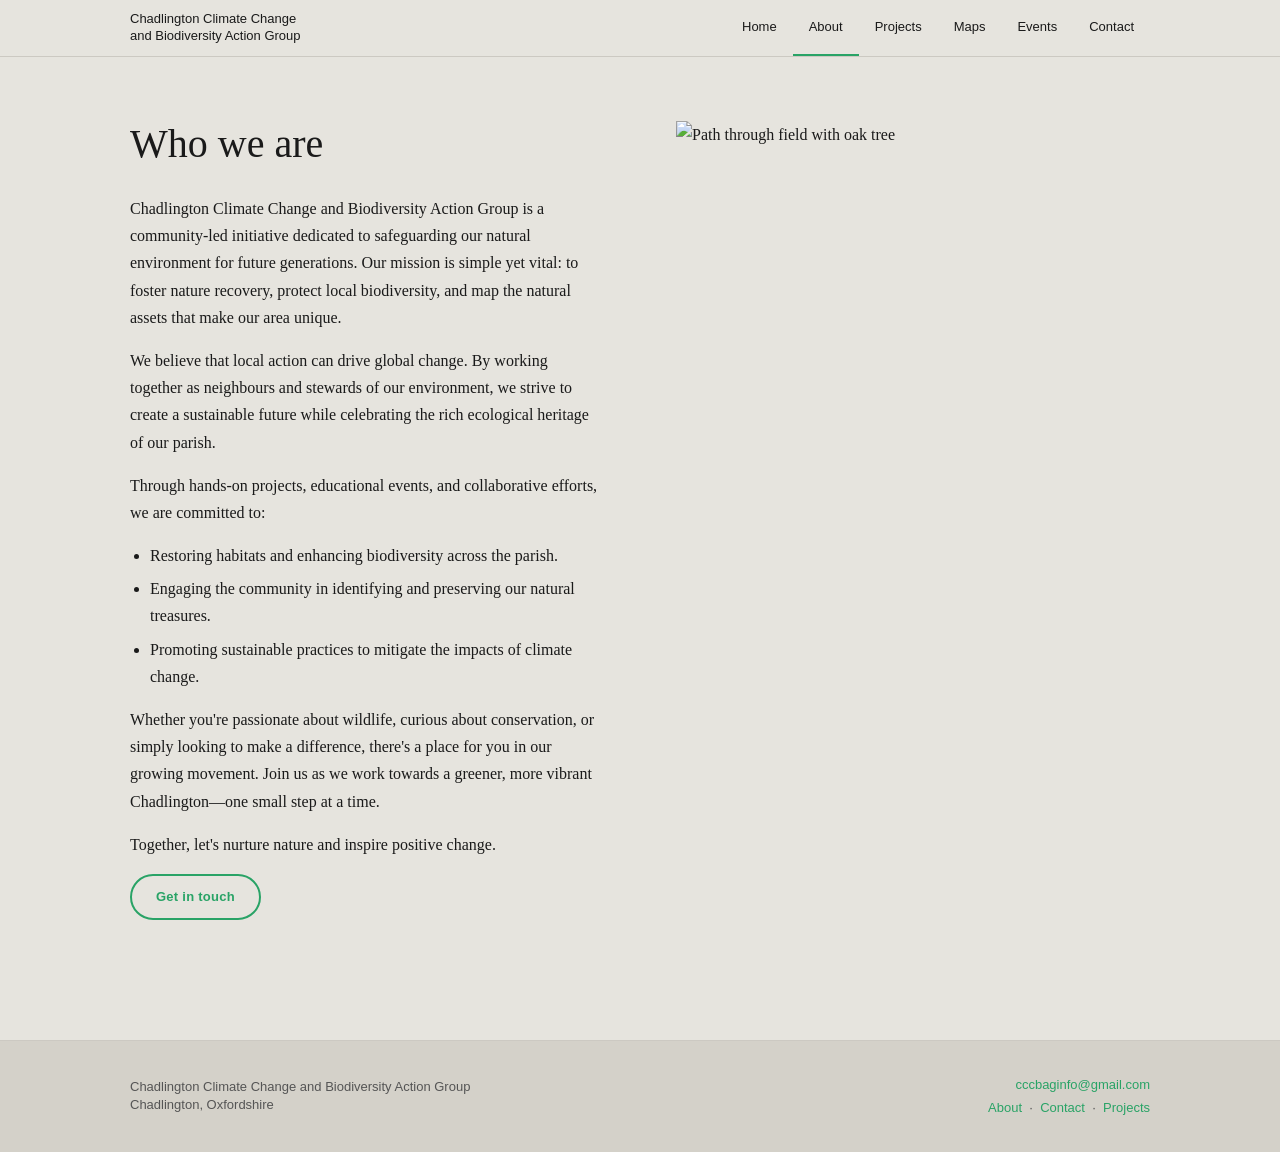
==== about.html @ e1ee6497 "Add files via upload" ====
<!DOCTYPE html>
<html lang="en">
<head>
    <meta charset="UTF-8">
    <meta name="viewport" content="width=device-width, initial-scale=1.0">
    <title>About — Chadlington CCBAG</title>
    <link rel="stylesheet" href="css/style.css">
</head>
<body>

<nav>
    <div class="nav-inner">
        <a class="nav-title" href="index.html">Chadlington Climate Change<br>and Biodiversity Action Group</a>
        <ul class="nav-links">
            <li><a href="index.html">Home</a></li>
            <li><a href="about.html" class="active">About</a></li>
            <li class="has-dropdown">
                <a href="projects.html">Projects</a>
                <ul class="dropdown">
                    <li><a href="butterflies.html">Butterflies &amp; Moths</a></li>
                    <li><a href="water-quality.html">Evenlode Water Quality</a></li>
                </ul>
            </li>
            <li><a href="maps.html">Maps</a></li>
            <li><a href="events.html">Events</a></li>
            <li><a href="contact.html">Contact</a></li>
        </ul>
    </div>
</nav>

<main>
<div class="container">
    <section>
        <div class="two-col">
            <div>
                <h1>Who we are</h1>

                <p>Chadlington Climate Change and Biodiversity Action Group is a community-led initiative dedicated to safeguarding our natural environment for future generations. Our mission is simple yet vital: to foster nature recovery, protect local biodiversity, and map the natural assets that make our area unique.</p>

                <p>We believe that local action can drive global change. By working together as neighbours and stewards of our environment, we strive to create a sustainable future while celebrating the rich ecological heritage of our parish.</p>

                <p>Through hands-on projects, educational events, and collaborative efforts, we are committed to:</p>

                <ul>
                    <li>Restoring habitats and enhancing biodiversity across the parish.</li>
                    <li>Engaging the community in identifying and preserving our natural treasures.</li>
                    <li>Promoting sustainable practices to mitigate the impacts of climate change.</li>
                </ul>

                <p>Whether you're passionate about wildlife, curious about conservation, or simply looking to make a difference, there's a place for you in our growing movement. Join us as we work towards a greener, more vibrant Chadlington—one small step at a time.</p>

                <p>Together, let's nurture nature and inspire positive change.</p>

                <p><a href="contact.html" class="btn btn-outline">Get in touch</a></p>
            </div>

            <div class="photo-stack">
                <img src="images/quail.stolen.footsteps.jpg" alt="Path through field with oak tree">
            </div>
        </div>
    </section>
</div>
</main>

<footer>
    <div class="footer-inner">
        <div class="footer-name">
            Chadlington Climate Change and Biodiversity Action Group<br>
            Chadlington, Oxfordshire
        </div>
        <div class="footer-links">
            <a href="mailto:cccbaginfo@gmail.com">cccbaginfo@gmail.com</a><br>
            <a href="about.html">About</a> &nbsp;·&nbsp;
            <a href="contact.html">Contact</a> &nbsp;·&nbsp;
            <a href="projects.html">Projects</a>
        </div>
    </div>
</footer>

</body>
</html>
---- css/style.css ----
/* =============================================
   CHADLINGTON CCBAG — Shared Stylesheet v2
   ============================================= */

:root {
    --bg:         #e6e4de;
    --bg-card:    #dedad3;
    --green:      #29a366;
    --green-dk:   #1f8050;
    --green-lt:   #e8f5ee;
    --text:       #1a1a1a;
    --text-mid:   #555555;
    --text-light: #888888;
    --border:     #ccc9c2;
}

*, *::before, *::after { box-sizing: border-box; }

body {
    margin: 0;
    padding: 0;
    background: var(--bg);
    color: var(--text);
    font-family: Georgia, 'Times New Roman', serif;
    font-size: 16px;
    line-height: 1.7;
    min-height: 100vh;
    display: flex;
    flex-direction: column;
}

main { flex: 1; }

a { color: var(--green); text-decoration: none; }
a:hover { color: var(--green-dk); text-decoration: underline; }

img { display: block; max-width: 100%; height: auto; }

p { margin: 0 0 1em; }

/* ─────────────────────────────────────────
   NAV
───────────────────────────────────────── */
nav {
    background: var(--bg);
    border-bottom: 1px solid var(--border);
    position: sticky;
    top: 0;
    z-index: 100;
}

.nav-inner {
    max-width: 1100px;
    margin: 0 auto;
    padding: 0 40px;
    display: flex;
    align-items: center;
    justify-content: space-between;
    height: 56px;
}

.nav-title {
    font-family: Arial, Helvetica, sans-serif;
    font-size: 13px;
    color: var(--text);
    text-decoration: none;
    line-height: 1.3;
    max-width: 380px;
    flex-shrink: 0;
}

.nav-title:hover { color: var(--text); text-decoration: none; }

.nav-links {
    display: flex;
    gap: 0;
    list-style: none;
    margin: 0;
    padding: 0;
    height: 100%;
    align-items: stretch;
}

.nav-links > li {
    position: relative;
    display: flex;
    align-items: stretch;
}

.nav-links > li > a {
    font-family: Arial, Helvetica, sans-serif;
    font-size: 13px;
    color: var(--text);
    text-decoration: none;
    padding: 0 16px;
    display: flex;
    align-items: center;
    border-bottom: 2px solid transparent;
    transition: border-color 0.15s;
    white-space: nowrap;
}

.nav-links > li > a:hover,
.nav-links > li > a.active {
    border-bottom-color: var(--green);
    color: var(--text);
    text-decoration: none;
}

/* Dropdown */
.has-dropdown { position: relative; }

.dropdown {
    display: none;
    position: absolute;
    top: 100%;
    left: 0;
    background: white;
    border: 1px solid var(--border);
    border-top: 2px solid var(--green);
    min-width: 200px;
    box-shadow: 0 4px 12px rgba(0,0,0,0.10);
    list-style: none;
    margin: 0;
    padding: 6px 0;
}

.has-dropdown:hover .dropdown { display: block; }

.dropdown li a {
    display: block;
    padding: 9px 20px;
    font-family: Arial, Helvetica, sans-serif;
    font-size: 13px;
    color: var(--text);
    text-decoration: none;
    transition: background 0.1s;
}

.dropdown li a:hover {
    background: var(--green-lt);
    color: var(--green-dk);
    text-decoration: none;
}

/* ─────────────────────────────────────────
   HERO
───────────────────────────────────────── */
.hero {
    position: relative;
    width: 100%;
    height: 320px;
    background-size: cover;
    background-position: center 35%;
    display: flex;
    align-items: center;
    justify-content: center;
    text-align: center;
}

.hero::before {
    content: "";
    position: absolute;
    inset: 0;
    background: linear-gradient(to bottom, rgba(0,0,0,0.15) 0%, rgba(0,0,0,0.45) 100%);
}

.hero-content {
    position: relative;
    color: white;
    padding: 0 30px;
    max-width: 800px;
}

.hero h1 {
    font-family: Georgia, serif;
    font-size: 38px;
    font-weight: 400;
    margin: 0 0 12px;
    line-height: 1.25;
    text-shadow: 0 1px 4px rgba(0,0,0,0.4);
}

.hero p {
    font-size: 17px;
    margin: 0;
    opacity: 0.92;
    text-shadow: 0 1px 3px rgba(0,0,0,0.3);
}

/* ─────────────────────────────────────────
   CONTAINER
───────────────────────────────────────── */
.container {
    max-width: 1100px;
    margin: 0 auto;
    padding: 0 40px;
}

section { margin: 64px 0; }

/* ─────────────────────────────────────────
   HOME — PHOTO GRID
───────────────────────────────────────── */
.photo-grid {
    display: grid;
    grid-template-columns: repeat(4, 1fr);
    gap: 12px;
}

.photo-grid .cell {
    aspect-ratio: 4/3;
    overflow: hidden;
    background: var(--bg-card);
}

.photo-grid .cell img {
    width: 100%;
    height: 100%;
    object-fit: cover;
    transition: transform 0.4s ease;
}

.photo-grid .cell:hover img { transform: scale(1.03); }

/* ─────────────────────────────────────────
   HOME — NAV BOXES
───────────────────────────────────────── */
.nav-boxes {
    display: grid;
    grid-template-columns: repeat(4, 1fr);
    gap: 24px;
    text-align: center;
}

.nav-box {
    padding: 24px 16px;
    border: 1px solid var(--border);
    border-radius: 3px;
    background: rgba(255,255,255,0.35);
    transition: background 0.2s;
}

.nav-box:hover { background: rgba(255,255,255,0.6); }

.nav-box h2 {
    font-family: Arial, sans-serif;
    font-size: 18px;
    font-weight: 600;
    margin: 0 0 8px;
}

.nav-box h2 a {
    color: var(--green);
    text-decoration: underline;
}

.nav-box p {
    font-family: Arial, sans-serif;
    font-size: 13px;
    color: var(--text-mid);
    margin: 0;
    line-height: 1.5;
}

/* ─────────────────────────────────────────
   HOME — OTHER TOPICS
───────────────────────────────────────── */
.other-topics {
    border-top: 1px solid var(--border);
    padding-top: 28px;
    margin-top: 12px;
}

.other-topics h3 {
    font-family: Arial, sans-serif;
    font-size: 15px;
    font-weight: 600;
    margin: 0 0 10px;
}

.other-topics h3 a { color: var(--green); text-decoration: underline; }

.other-topics ul {
    list-style: none;
    margin: 0;
    padding: 0;
    display: flex;
    flex-wrap: wrap;
    gap: 8px 24px;
}

.other-topics ul li a {
    font-family: Arial, sans-serif;
    font-size: 14px;
}

/* ─────────────────────────────────────────
   TWO-COL (About, Contact)
───────────────────────────────────────── */
.two-col {
    display: grid;
    grid-template-columns: 1fr 1fr;
    gap: 72px;
    align-items: start;
}

.two-col h1 {
    font-size: 40px;
    font-weight: 400;
    margin: 0 0 28px;
    line-height: 1.15;
}

.two-col ul {
    padding-left: 20px;
    margin: 0 0 1em;
}

.two-col ul li { margin-bottom: 6px; }

.photo-stack { display: flex; flex-direction: column; gap: 12px; }

/* ─────────────────────────────────────────
   PAGE HEADING (Maps, Projects)
───────────────────────────────────────── */
.page-heading {
    text-align: center;
    max-width: 700px;
    margin: 0 auto 48px;
}

.page-heading h1 {
    font-size: 32px;
    font-weight: 400;
    margin: 0 0 14px;
}

.page-heading p { font-size: 15px; color: var(--text-mid); margin: 0 0 6px; }
.page-heading p.note { font-size: 13px; color: var(--text-light); }

/* ─────────────────────────────────────────
   PROJECTS GRID
───────────────────────────────────────── */
.projects-grid {
    display: grid;
    grid-template-columns: repeat(3, 1fr);
    gap: 28px;
}

.project-card {
    background: rgba(255,255,255,0.4);
    border: 1px solid var(--border);
    border-radius: 3px;
    overflow: hidden;
    transition: box-shadow 0.2s, background 0.2s;
    text-decoration: none;
    color: var(--text);
    display: flex;
    flex-direction: column;
}

.project-card:hover {
    box-shadow: 0 4px 16px rgba(0,0,0,0.10);
    background: rgba(255,255,255,0.65);
    text-decoration: none;
    color: var(--text);
}

.project-card-img {
    aspect-ratio: 16/9;
    overflow: hidden;
    background: var(--bg-card);
}

.project-card-img img {
    width: 100%;
    height: 100%;
    object-fit: cover;
    transition: transform 0.4s ease;
}

.project-card:hover .project-card-img img { transform: scale(1.04); }

.project-card-body {
    padding: 20px 22px 24px;
    flex: 1;
    display: flex;
    flex-direction: column;
}

.project-tag {
    font-family: Arial, sans-serif;
    font-size: 11px;
    font-weight: 700;
    text-transform: uppercase;
    letter-spacing: 0.08em;
    color: var(--green);
    margin-bottom: 8px;
}

.project-card h2 {
    font-family: Georgia, serif;
    font-size: 20px;
    font-weight: 400;
    margin: 0 0 10px;
    line-height: 1.3;
}

.project-card p {
    font-family: Arial, sans-serif;
    font-size: 13px;
    color: var(--text-mid);
    margin: 0 0 16px;
    line-height: 1.6;
    flex: 1;
}

.project-card .read-more {
    font-family: Arial, sans-serif;
    font-size: 13px;
    font-weight: 700;
    color: var(--green);
}

.project-card:hover .read-more { color: var(--green-dk); }

/* Coming soon card */
.project-card.coming-soon {
    opacity: 0.6;
    pointer-events: none;
}

.project-card.coming-soon .project-tag { color: var(--text-light); }

/* ─────────────────────────────────────────
   PROJECT PAGE (individual)
───────────────────────────────────────── */
.project-header {
    margin-bottom: 48px;
}

.breadcrumb {
    font-family: Arial, sans-serif;
    font-size: 13px;
    color: var(--text-light);
    margin-bottom: 16px;
}

.breadcrumb a { color: var(--text-mid); }
.breadcrumb span { margin: 0 6px; }

.project-header h1 {
    font-size: 38px;
    font-weight: 400;
    margin: 0 0 16px;
}

.project-header .lead {
    font-size: 17px;
    color: var(--text-mid);
    max-width: 620px;
    margin: 0;
}

/* ─────────────────────────────────────────
   MAPS PAGE
───────────────────────────────────────── */
.map-label {
    font-family: Arial, sans-serif;
    font-size: 13px;
    color: var(--text-mid);
    text-align: center;
    margin-bottom: 10px;
}

.map-frame-wrapper {
    position: relative;
    width: 100%;
    padding-bottom: 56.25%;
    height: 0;
    border: 1px solid var(--border);
    border-radius: 3px;
    overflow: hidden;
    box-shadow: 0 2px 10px rgba(0,0,0,0.08);
}

.map-frame-wrapper iframe {
    position: absolute;
    top: 0; left: 0;
    width: 100%; height: 100%;
    border: 0;
}

/* ─────────────────────────────────────────
   BUTTERFLIES
───────────────────────────────────────── */
.butterfly-collages {
    display: grid;
    grid-template-columns: 1fr 1fr;
    gap: 24px;
    margin-bottom: 8px;
}

.collage-item .caption {
    font-family: Arial, sans-serif;
    font-size: 12px;
    text-align: center;
    color: var(--text-mid);
    margin-top: 8px;
    line-height: 1.6;
}

.attribution {
    font-family: Arial, sans-serif;
    font-size: 12px;
    text-align: center;
    color: var(--text-light);
    margin: 10px 0 48px;
}

.reads-row {
    display: grid;
    grid-template-columns: 1fr auto;
    gap: 48px;
    align-items: start;
}

.reads-row h3 {
    font-family: Arial, sans-serif;
    font-size: 14px;
    font-weight: 700;
    margin: 0 0 12px;
    color: var(--green);
}

.reads-row ul {
    list-style: none;
    padding: 0;
    margin: 0 0 32px;
}

.reads-row ul li { margin-bottom: 8px; }
.reads-row ul li a { font-family: Arial, sans-serif; font-size: 14px; }

.side-thumb { width: 110px; flex-shrink: 0; }

.species-block { margin-bottom: 20px; }

.species-block h3 {
    font-family: Arial, sans-serif;
    font-size: 14px;
    font-weight: 700;
    margin: 0 0 4px;
}

.species-block p {
    font-family: Arial, sans-serif;
    font-size: 14px;
    color: var(--text-mid);
    margin: 0;
}

/* ─────────────────────────────────────────
   EVENTS
───────────────────────────────────────── */
.event-card {
    display: grid;
    grid-template-columns: 280px 1fr;
    gap: 48px;
    align-items: start;
    padding-bottom: 52px;
    margin-bottom: 52px;
    border-bottom: 1px solid var(--border);
}

.event-card:last-child { border-bottom: none; margin-bottom: 0; padding-bottom: 0; }

.event-poster {
    background: var(--bg-card);
    overflow: hidden;
    border: 1px solid var(--border);
}

.event-poster img { width: 100%; }

.event-details h2 {
    font-size: 22px;
    font-weight: 400;
    margin: 0 0 6px;
    line-height: 1.3;
}

.event-meta {
    font-family: Arial, sans-serif;
    font-size: 13px;
    color: var(--text-light);
    margin: 0 0 16px;
    line-height: 1.6;
}

.event-desc {
    font-family: Arial, sans-serif;
    font-size: 14px;
    color: var(--text-mid);
    margin: 0 0 22px;
    line-height: 1.7;
}

.btn {
    display: inline-block;
    background: var(--green);
    color: white;
    text-decoration: none;
    font-family: Arial, sans-serif;
    font-size: 13px;
    font-weight: 700;
    padding: 10px 24px;
    border-radius: 24px;
    transition: background 0.2s;
    letter-spacing: 0.02em;
}

.btn:hover { background: var(--green-dk); color: white; text-decoration: none; }

.btn-outline {
    background: transparent;
    border: 2px solid var(--green);
    color: var(--green);
}

.btn-outline:hover { background: var(--green); color: white; }

/* ─────────────────────────────────────────
   CONTACT
───────────────────────────────────────── */
.contact-email {
    font-weight: 700;
    font-family: Arial, sans-serif;
}

/* ─────────────────────────────────────────
   FOOTER
───────────────────────────────────────── */
footer {
    background: #d4d1c9;
    border-top: 1px solid var(--border);
    padding: 32px 0;
    margin-top: 40px;
}

.footer-inner {
    max-width: 1100px;
    margin: 0 auto;
    padding: 0 40px;
    display: flex;
    justify-content: space-between;
    align-items: center;
    gap: 20px;
}

.footer-name {
    font-family: Arial, sans-serif;
    font-size: 13px;
    color: var(--text-mid);
    line-height: 1.4;
}

.footer-links {
    font-family: Arial, sans-serif;
    font-size: 13px;
    color: var(--text-mid);
    text-align: right;
    line-height: 1.8;
}

.footer-links a { color: var(--green); }

/* ─────────────────────────────────────────
   RESPONSIVE
───────────────────────────────────────── */
@media (max-width: 860px) {
    .nav-inner { padding: 0 20px; }
    .nav-title { display: none; }
    .nav-links > li > a { padding: 0 10px; font-size: 12px; }

    .hero h1 { font-size: 26px; }
    .hero p { font-size: 14px; }

    .container { padding: 0 20px; }

    .photo-grid { grid-template-columns: 1fr 1fr; gap: 8px; }
    .nav-boxes { grid-template-columns: 1fr 1fr; gap: 16px; }
    .two-col { grid-template-columns: 1fr; gap: 36px; }
    .two-col h1 { font-size: 30px; }
    .projects-grid { grid-template-columns: 1fr 1fr; }
    .butterfly-collages { grid-template-columns: 1fr; }
    .reads-row { grid-template-columns: 1fr; }
    .event-card { grid-template-columns: 1fr; gap: 24px; }
    .footer-inner { flex-direction: column; text-align: center; }
    .footer-links { text-align: center; }
}

@media (max-width: 560px) {
    .nav-links > li > a { padding: 0 7px; font-size: 11px; }
    .photo-grid { grid-template-columns: 1fr 1fr; }
    .nav-boxes { grid-template-columns: 1fr; }
    .projects-grid { grid-template-columns: 1fr; }
    section { margin: 40px 0; }
}
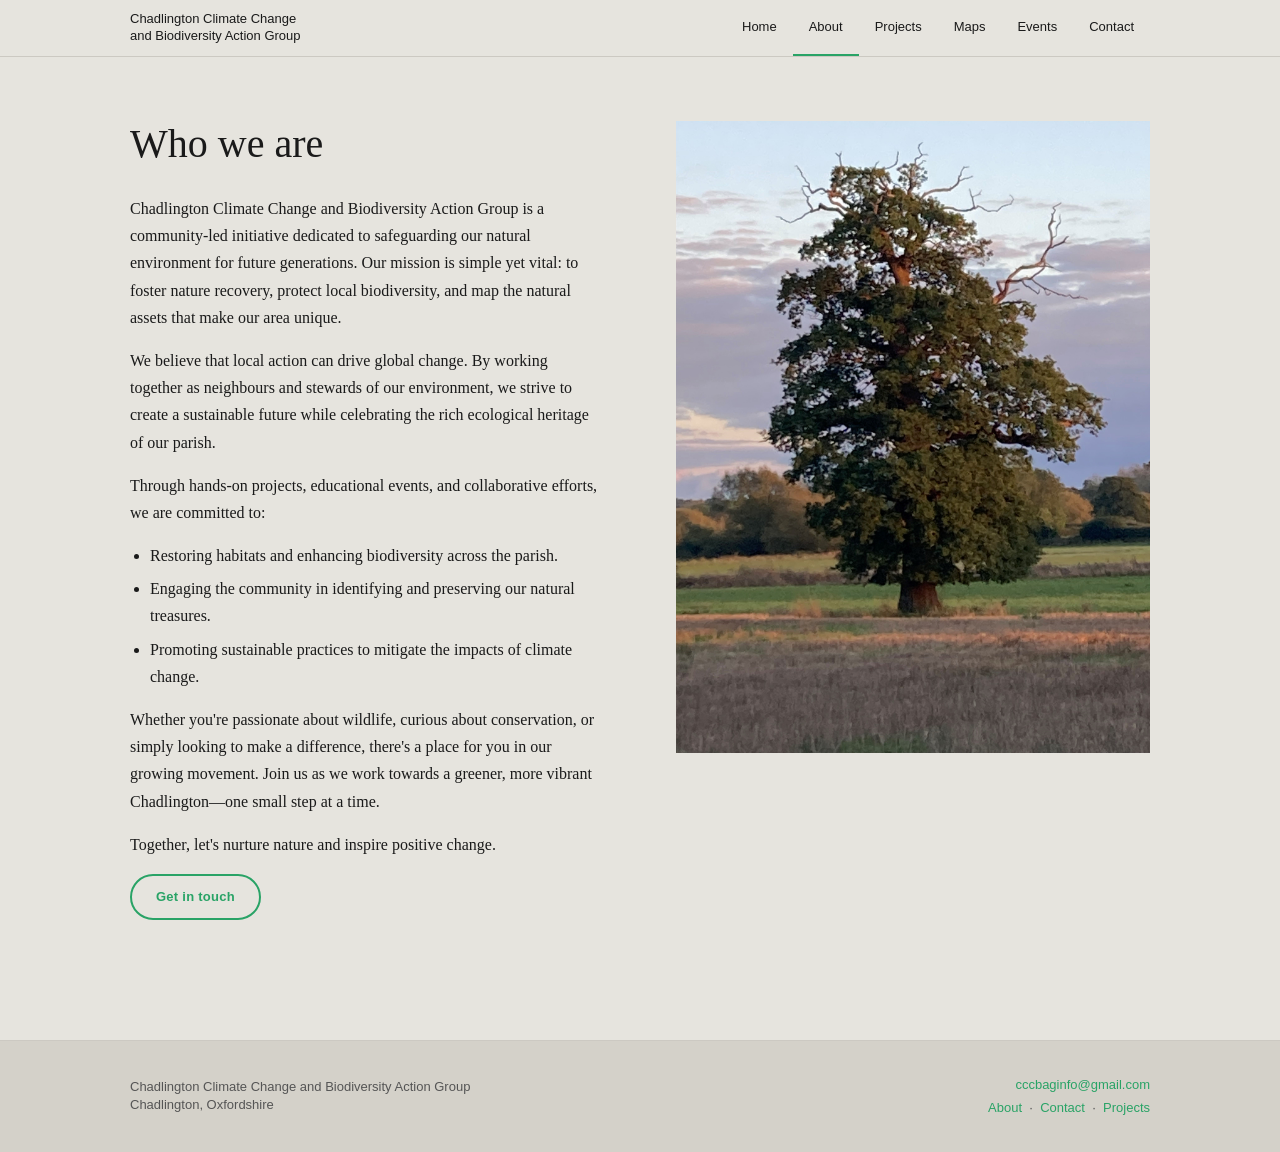
==== commit b1a2bcb2: "Add files via upload" ====
--- a/about.html
+++ b/about.html
@@ -4,6 +4,7 @@
     <meta charset="UTF-8">
     <meta name="viewport" content="width=device-width, initial-scale=1.0">
     <title>About — Chadlington CCBAG</title>
+    <link rel="icon" type="image/svg+xml" href="assets/images/favicon.svg">
     <link rel="stylesheet" href="css/style.css">
 </head>
 <body>
@@ -55,7 +56,7 @@
             </div>
 
             <div class="photo-stack">
-                <img src="images/quail.stolen.footsteps.jpg" alt="Path through field with oak tree">
+                <img src="assets/images/quail.stolen.footsteps.jpg" alt="Path through field with oak tree">
             </div>
         </div>
     </section>
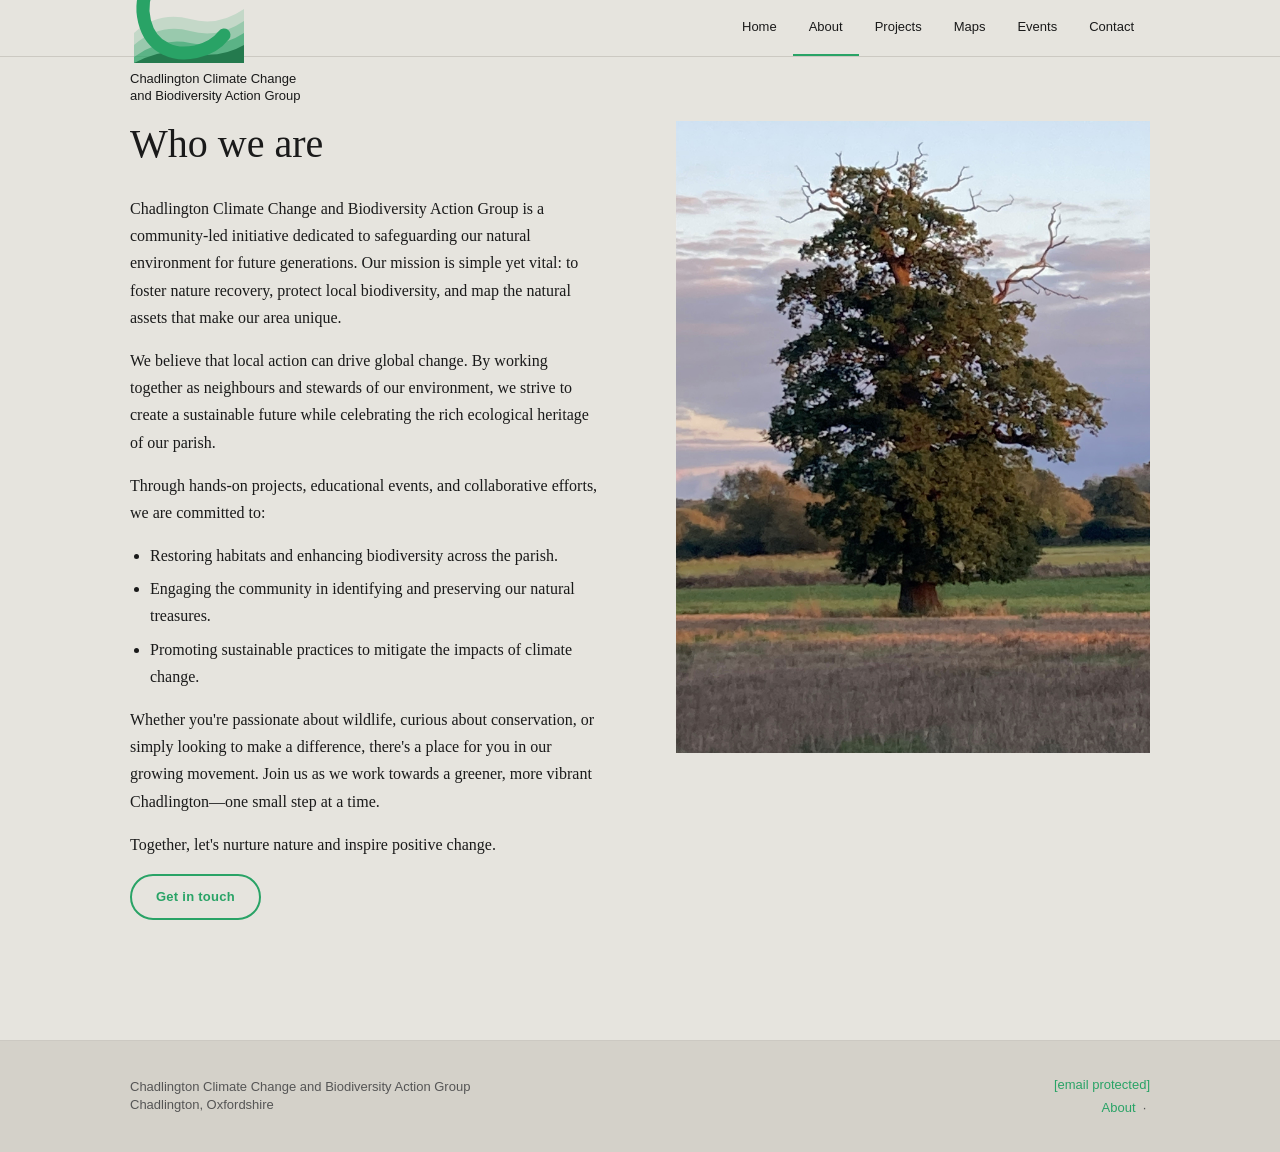
==== commit 73566f6d: "Add files via upload" ====
--- a/about.html
+++ b/about.html
@@ -11,7 +11,7 @@
 
 <nav>
     <div class="nav-inner">
-        <a class="nav-title" href="index.html">Chadlington Climate Change<br>and Biodiversity Action Group</a>
+        <a class="nav-title" href="index.html"><img src="assets/images/favicon.svg" alt="Chadlington CCBAG" height="36" style="vertical-align:middle; margin-right:10px;">Chadlington Climate Change<br>and Biodiversity Action Group</a>
         <ul class="nav-links">
             <li><a href="index.html">Home</a></li>
             <li><a href="about.html" class="active">About</a></li>
@@ -70,13 +70,6 @@
             Chadlington, Oxfordshire
         </div>
         <div class="footer-links">
-            <a href="mailto:cccbaginfo@gmail.com">cccbaginfo@gmail.com</a><br>
+            <a href="/cdn-cgi/l/email-protection#462525252427212f28202906212b272f2a6825292b"><span class="__cf_email__" data-cfemail="c1a2a2a2a3a0a6a8afa7ae81a6aca0a8adefa2aeac">[email&#160;protected]</span></a><br>
             <a href="about.html">About</a> &nbsp;·&nbsp;
-            <a href="contact.html">Contact</a> &nbsp;·&nbsp;
-            <a href="projects.html">Projects</a>
-        </div>
-    </div>
-</footer>
-
-</body>
-</html>
+            <a href="contac
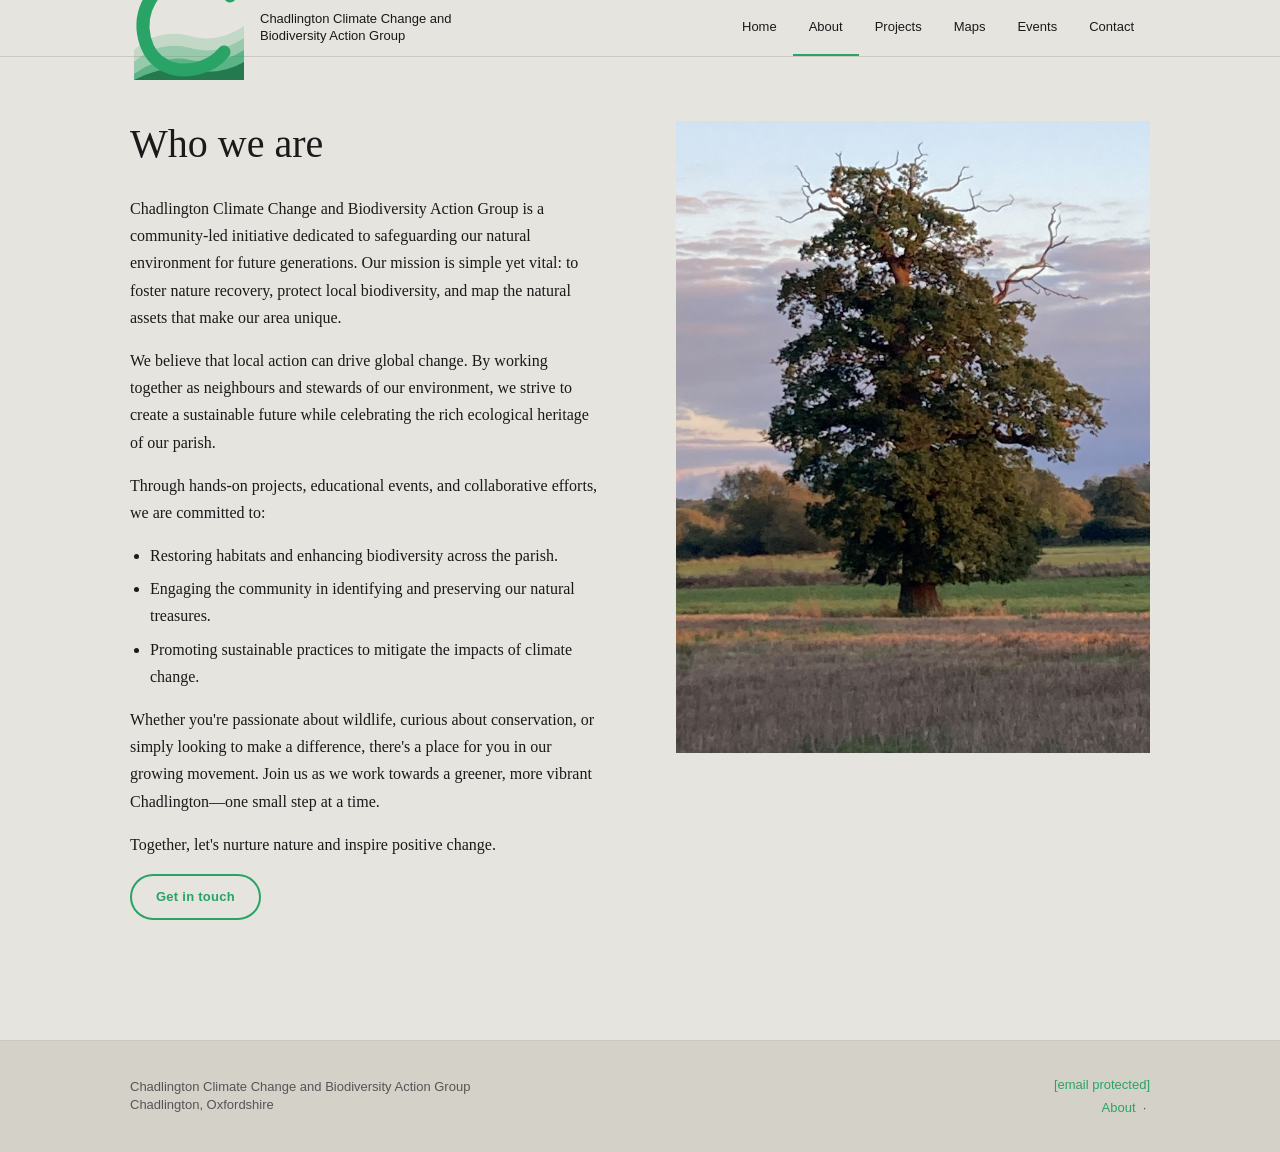
==== commit 5fb81f75: "Add files via upload" ====
--- a/about.html
+++ b/about.html
@@ -11,7 +11,7 @@
 
 <nav>
     <div class="nav-inner">
-        <a class="nav-title" href="index.html"><img src="assets/images/favicon.svg" alt="Chadlington CCBAG" height="36" style="vertical-align:middle; margin-right:10px;">Chadlington Climate Change<br>and Biodiversity Action Group</a>
+        <a class="nav-title" href="index.html" style="display:flex; align-items:center; gap:10px;"><img src="assets/images/favicon.svg" alt="Chadlington CCBAG" height="36" style="flex-shrink:0;">Chadlington Climate Change and Biodiversity Action Group</a>
         <ul class="nav-links">
             <li><a href="index.html">Home</a></li>
             <li><a href="about.html" class="active">About</a></li>
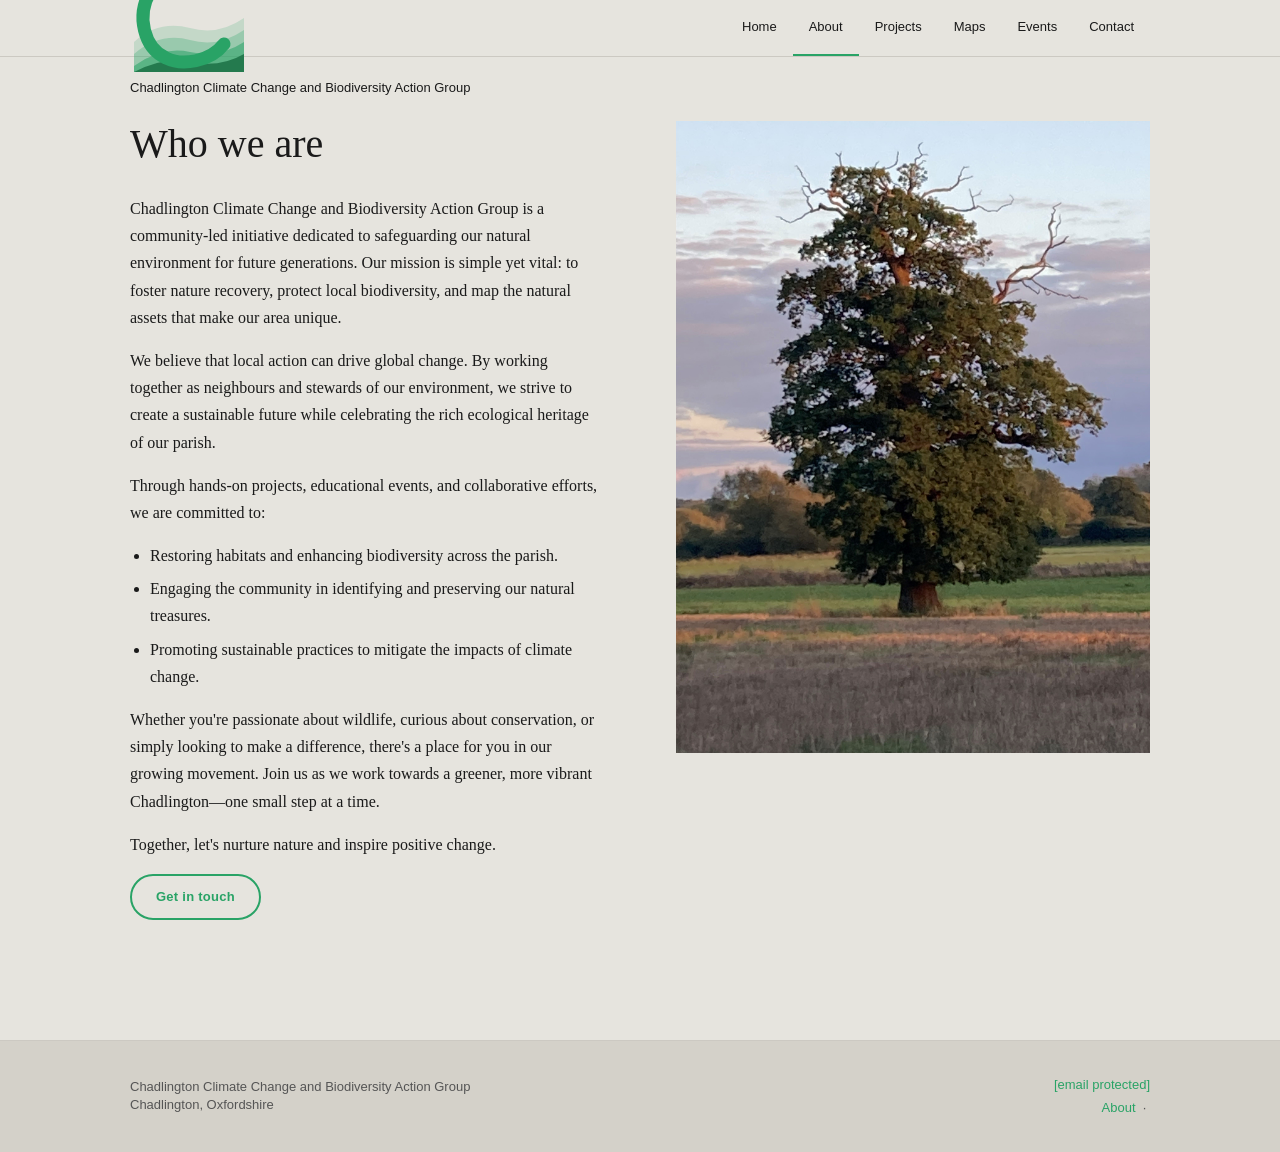
==== commit ce45eab3: "Add files via upload" ====
--- a/about.html
+++ b/about.html
@@ -6,12 +6,13 @@
     <title>About — Chadlington CCBAG</title>
     <link rel="icon" type="image/svg+xml" href="assets/images/favicon.svg">
     <link rel="stylesheet" href="css/style.css">
+    
 </head>
 <body>
 
 <nav>
     <div class="nav-inner">
-        <a class="nav-title" href="index.html" style="display:flex; align-items:center; gap:10px;"><img src="assets/images/favicon.svg" alt="Chadlington CCBAG" height="36" style="flex-shrink:0;">Chadlington Climate Change and Biodiversity Action Group</a>
+        <a class="nav-title" href="index.html"><img src="assets/images/favicon.svg" alt="Chadlington CCBAG">Chadlington Climate Change and Biodiversity Action Group</a>
         <ul class="nav-links">
             <li><a href="index.html">Home</a></li>
             <li><a href="about.html" class="active">About</a></li>
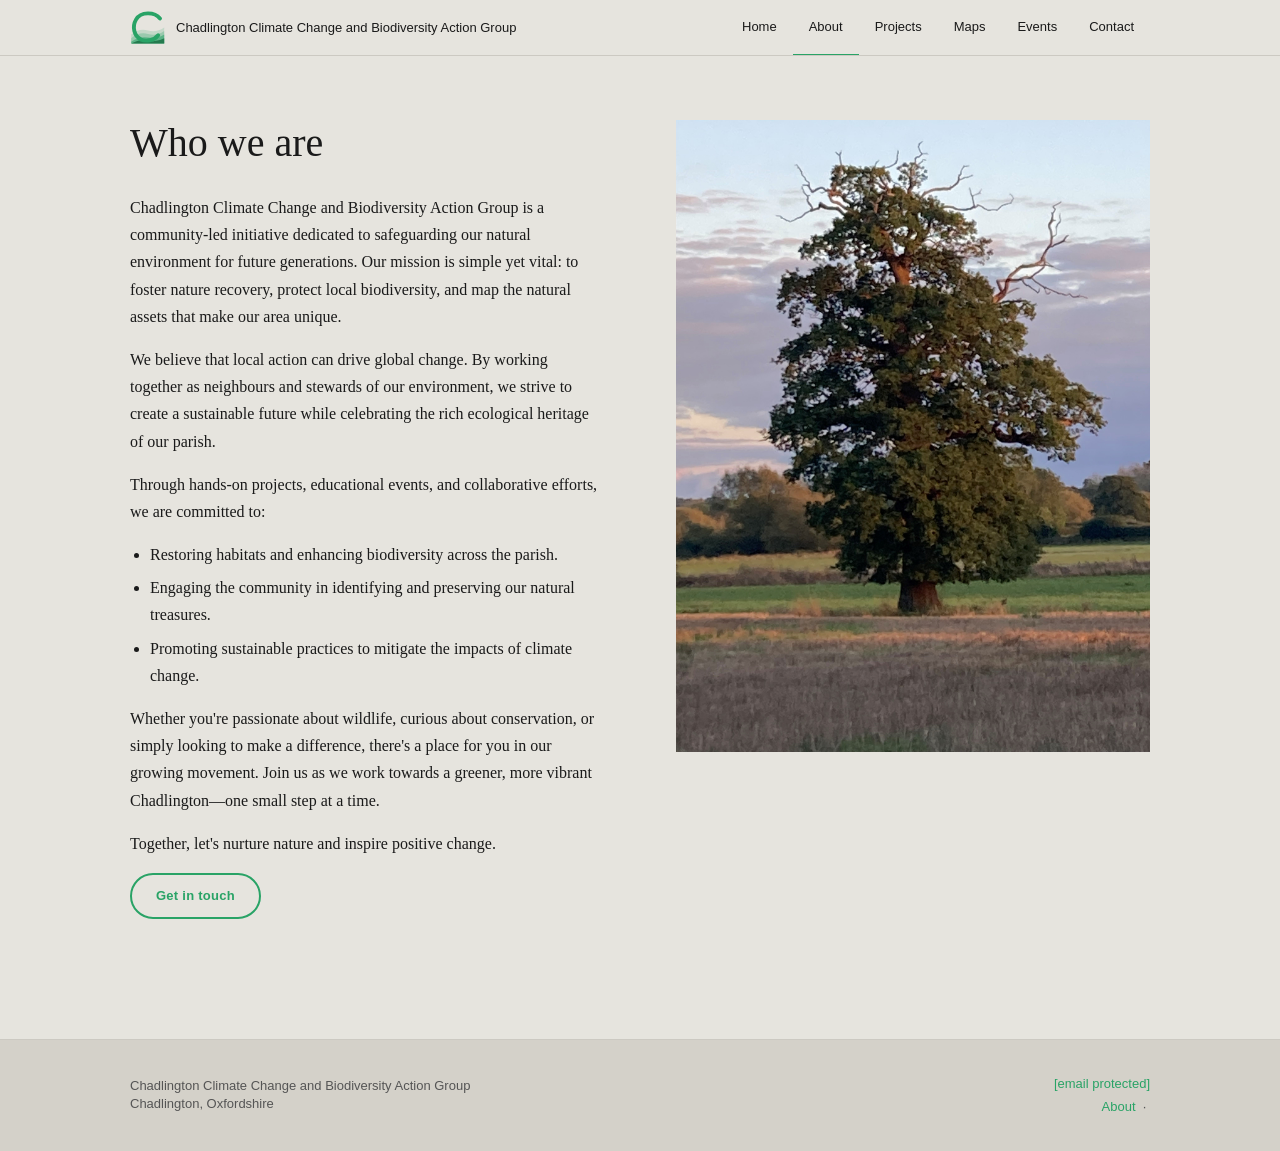
==== commit 175d5005: "Add files via upload" ====
--- a/about.html
+++ b/about.html
@@ -12,7 +12,13 @@
 
 <nav>
     <div class="nav-inner">
-        <a class="nav-title" href="index.html"><img src="assets/images/favicon.svg" alt="Chadlington CCBAG">Chadlington Climate Change and Biodiversity Action Group</a>
+        <a class="nav-title" href="index.html"><svg width="36" height="36" viewBox="0 0 120 120" style="flex-shrink:0;" aria-label="Chadlington CCBAG logo">
+        <path d="M4 82 Q28 60, 60 68 Q88 76, 114 58 L114 112 L4 112Z" fill="#29a366" opacity=".18"/>
+        <path d="M4 94 Q30 72, 60 80 Q88 88, 114 70 L114 112 L4 112Z" fill="#29a366" opacity=".28"/>
+        <path d="M4 106 Q32 86, 60 92 Q90 98, 114 82 L114 112 L4 112Z" fill="#29a366" opacity=".55"/>
+        <path d="M4 112 Q36 96, 60 102 Q90 108, 114 94 L114 112Z" fill="#247a4e"/>
+        <path d="M100 28 C82 6, 36 4, 20 32 C6 56, 14 88, 36 98 C52 106, 80 102, 94 84" stroke="#29a366" stroke-width="13" stroke-linecap="round" fill="none"/>
+      </svg><span>Chadlington Climate Change and Biodiversity Action Group</span></a>
         <ul class="nav-links">
             <li><a href="index.html">Home</a></li>
             <li><a href="about.html" class="active">About</a></li>
--- a/css/style.css
+++ b/css/style.css
@@ -47,6 +47,8 @@
     position: sticky;
     top: 0;
     z-index: 100;
+    height: 56px;
+    overflow: hidden;
 }
 
 .nav-inner {
@@ -57,6 +59,7 @@
     align-items: center;
     justify-content: space-between;
     height: 56px;
+    overflow: visible;
 }
 
 .nav-title {
@@ -65,8 +68,23 @@
     color: var(--text);
     text-decoration: none;
     line-height: 1.3;
-    max-width: 380px;
+    max-width: 420px;
+    flex-shrink: 1;
+    display: flex;
+    align-items: center;
+    gap: 10px;
+    overflow: hidden;
+}
+.nav-title span {
+    white-space: nowrap;
+    overflow: hidden;
+    text-overflow: ellipsis;
+}
+.nav-title img {
+    height: 36px;
+    width: 36px;
     flex-shrink: 0;
+    display: block;
 }
 
 .nav-title:hover { color: var(--text); text-decoration: none; }
@@ -150,6 +168,7 @@
     position: relative;
     width: 100%;
     height: 320px;
+    background-color: #3a5a3a;
     background-size: cover;
     background-position: center 35%;
     display: flex;
@@ -681,7 +700,8 @@
 ───────────────────────────────────────── */
 @media (max-width: 860px) {
     .nav-inner { padding: 0 20px; }
-    .nav-title { display: none; }
+    .nav-title span { display: none; }
+    .nav-title img { height: 30px; }
     .nav-links > li > a { padding: 0 10px; font-size: 12px; }
 
     .hero h1 { font-size: 26px; }
